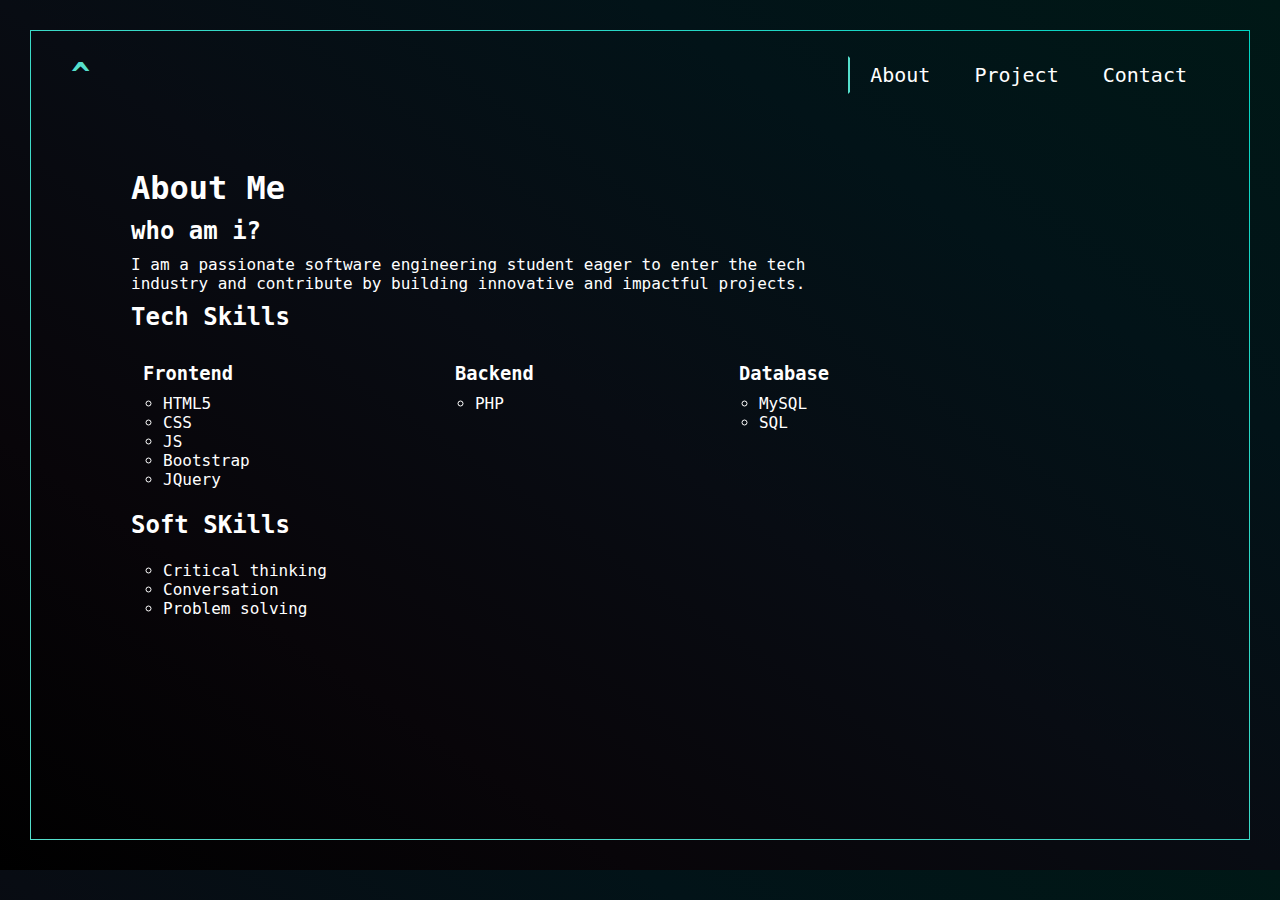
==== about.html @ e3fb06ef "Porfolio Created" ====
<!DOCTYPE html>
<html lang="en">

<head>
    <meta charset="UTF-8">
    <meta name="viewport" content="width=device-width, initial-scale=1.0">
    <title>About</title>
    <link rel="stylesheet" href="css/navbar.css">
    <style>

        .content{
            max-width: 900px;
            padding: 50px 100px;
            display: flex ;
            align-items: center;
        }
        .row .col h2,
        .row .col p {
            margin: 10px 0;
        }
        .skill_row{
            display: flex;
            justify-content: space-between;
        }
        .tech_col {
            border: 2px solid transparent;
            margin: 5px 0;
            padding: 5px 0 5px 10px;
        }
        .tech_col ul{
            padding-left: 20px;
            list-style: circle;
        }
        @media only screen and (max-width: 500px) {
            .content {
                padding: 10px 15px;
                display: flex;
                align-items: center;
                height: 70vh;
            }
        }
    </style>
</head>

<body>
    <div class="container">
        <nav>
            <h1 class="logo"><a href="index.html">^</a></h1>

            <div class="r-row">
                <ul class="links">
                    <li><a href="about.html" class="active">About</a></li>
                    <li><a href="project.html">Project</a></li>
                    <li><a href="contact.html">Contact</a></li>
                </ul>
            </div>
        </nav>

        <div class="content">
            <div class="row">
                <div class="col">
                    <h1>About Me</h1>
                    <h2>who am i?</h2>
                    <p>I am a passionate software engineering student eager to enter the tech industry and 
                        contribute by building innovative and impactful projects.</p>

                    <h2>Tech Skills</h2>
                    <div class="skill_row">

                        <div class="tech_col">
                            <h3>Frontend</h3>
                            <ul>
                                <li>HTML5</li>
                                <li>CSS</li>
                                <li>JS</li>
                                <li>Bootstrap</li>
                                <li>JQuery</li>
                            </ul>
                        </div>

                        <div class="tech_col">
                            <h3>Backend</h3>
                            <ul>
                                <li>PHP</li>
                            </ul>
                        </div>

                        <div class="tech_col">
                            <h3>Database</h3>
                            <ul>
                                <li>MySQL</li>
                                <li>SQL</li>

                            </ul>
                        </div>
                    </div>

                    <h2>Soft SKills</h2>
                    <div class="skill_row">

                        <div class="tech_col">
                            <ul>
                                <li>Critical thinking</li>
                                <li>Conversation</li>
                                <li>Problem solving</li>
                            </ul>
                        </div>
                    </div>

                </div>
            </div>
        </div>
    </div>
</body>

</html>
---- css/navbar.css ----
* {
    margin: 0;
    padding: 0;
    box-sizing: border-box;
    font-family: monospace, 'Courier New', Courier;
}

* h3,
* p {
    margin: 10px 0;
}

body {
    background-color: black;
    background-image: linear-gradient(to right top, #000000, #080509, #080c13, #021318, #001816);
    color: white;

}

.container {
    position: relative;
    margin: 30px;
    border: 1px solid transparent;
    border-image: linear-gradient(to right top, #55dfcc, #49dcca, #3bdac7, #28d7c5, #00d4c3);
    border-image-slice: 1;
    min-height: 90vh;
    max-height: auto;
    display: flex;
    flex-direction: column;
}

nav{
    display: flex;
    justify-content: space-between;
    padding: 25px 40px;
}

.logo a {
    text-decoration: none;
    color: #55dfcc;
}


nav ul {
    list-style-type: none;
    display: flex;
}

nav ul li a {
    display: inline-block;
    font-size: 20px;
    padding: 5px 20px;
    text-decoration: none;
    color: white;
    border: 2px solid transparent;
    transition: all 0.4ms ease-in-out;
}

nav ul li a:hover {
    border-left: 2px solid #55dfcc;
}

nav ul li .active {
    border-left: 2px solid #55dfcc;
}

@media only screen and (max-width: 500px) {
    html { height: 100% }
    
    body{
        min-height: 95% 
    }
    .container {
        position: relative;
        margin: 20px;
        border: 1px solid transparent;
        border-image: linear-gradient(to right top, #55dfcc, #49dcca, #3bdac7, #28d7c5, #00d4c3);
        border-image-slice: 1;
        height: 100%;
        display: flex;
        flex-direction: column;
    }
    nav{
        display: flex;
        justify-content: space-between;
        padding: 15px 15px;
    }
    nav ul {
        list-style-type: none;
        display: flex;
    }
    nav ul li a {
        display: inline-block;
        font-size: 15px;
        padding: 5px 15px;
        text-decoration: none;
        color: white;
        border: 2px solid transparent;
        transition: all 0.4ms ease-in-out;
    }
}
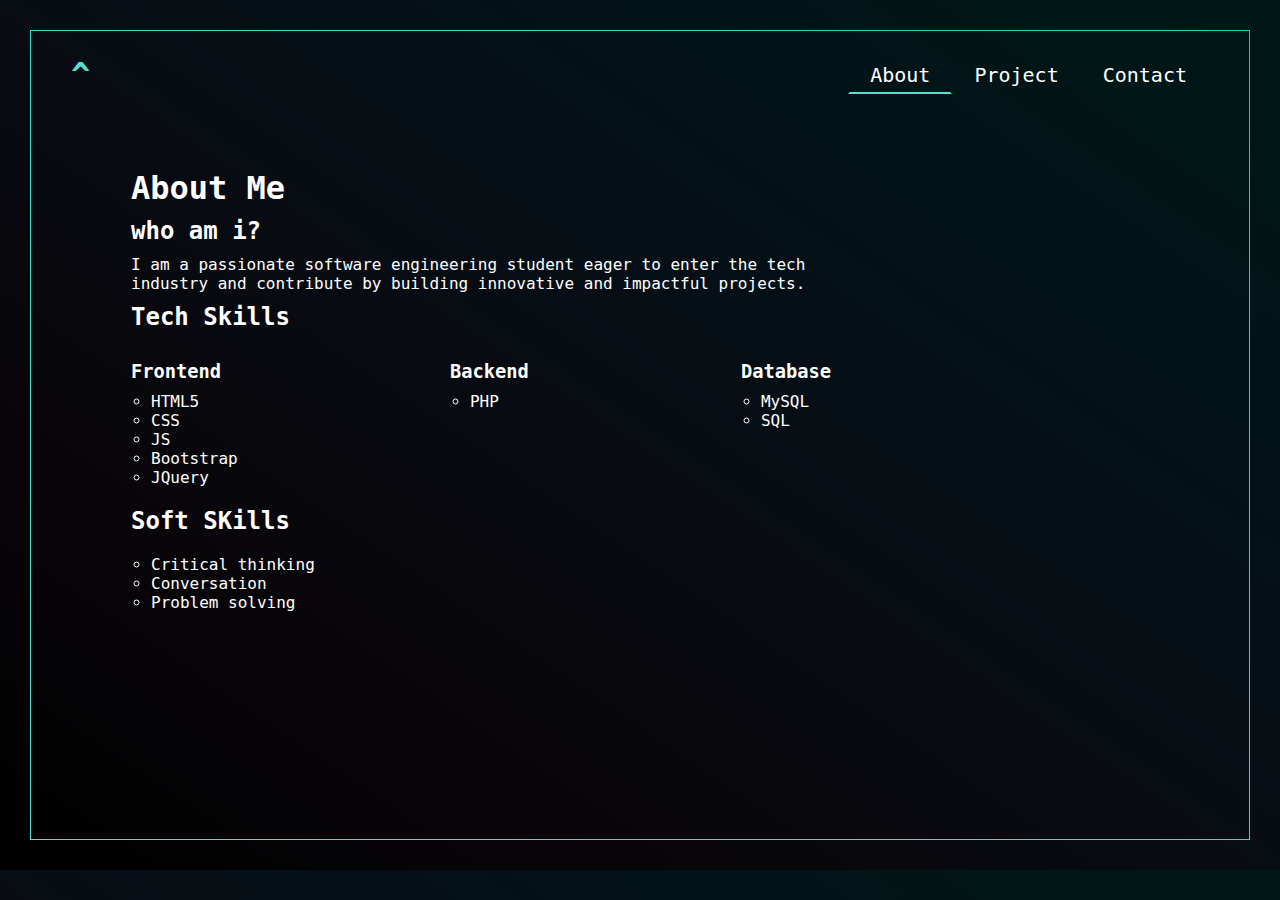
==== commit 33f68616: "fixed things" ====
--- a/about.html
+++ b/about.html
@@ -23,9 +23,9 @@
             justify-content: space-between;
         }
         .tech_col {
-            border: 2px solid transparent;
+            /* border: 2px solid transparent; */
             margin: 5px 0;
-            padding: 5px 0 5px 10px;
+            padding: 5px 0;
         }
         .tech_col ul{
             padding-left: 20px;
--- a/css/navbar.css
+++ b/css/navbar.css
@@ -57,11 +57,11 @@
 }
 
 nav ul li a:hover {
-    border-left: 2px solid #55dfcc;
+    border-bottom: 2px solid #55dfcc;
 }
 
 nav ul li .active {
-    border-left: 2px solid #55dfcc;
+    border-bottom: 2px solid #55dfcc;
 }
 
 @media only screen and (max-width: 500px) {
